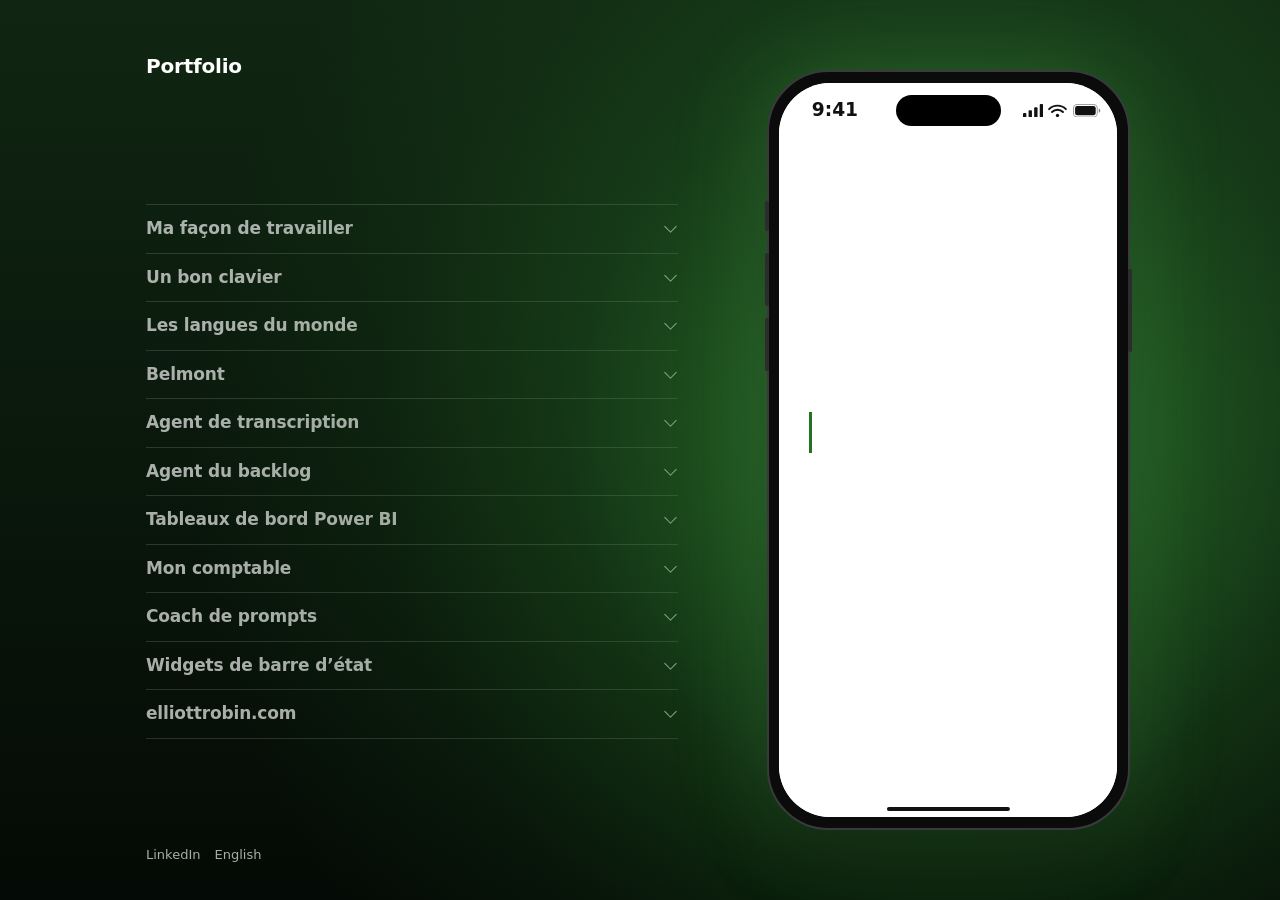
==== index.html @ b97f61a6 "Widgets : chrono à 7 h 06, Mac qui travaille avec Claude Code et simulateurs Co-Authored-By: Claude " ====
<!doctype html>
<html lang="fr-CA">
<head>
  <meta charset="utf-8">
  <meta http-equiv="Content-Security-Policy" content="default-src 'none'; script-src 'self'; style-src 'self'; img-src 'self' data:; media-src 'self'; base-uri 'none'; form-action 'none'; object-src 'none'">
  <meta name="referrer" content="strict-origin-when-cross-origin">
  <meta name="viewport" content="width=device-width, initial-scale=1, viewport-fit=cover">
  <meta name="theme-color" content="#0c1d0e" media="(max-width: 760px)">
  <meta name="theme-color" content="#102612">
  <title>Elliott Robin</title>
  <meta name="description" content="Pas développeur. Je livre des produits complets en pilotant des agents IA.">
  <meta property="og:type" content="website">
  <meta property="og:site_name" content="Elliott Robin">
  <meta property="og:title" content="Elliott Robin · Portfolio">
  <meta property="og:description" content="Pas développeur. Je livre des produits complets en pilotant des agents IA.">
  <meta property="og:url" content="https://elliottrobin.com/">
  <meta property="og:locale" content="fr_CA">
  <meta property="og:locale:alternate" content="en_CA">
  <meta property="og:image" content="https://elliottrobin.com/assets/img/apercu.jpg">
  <meta property="og:image:type" content="image/jpeg">
  <meta property="og:image:width" content="1200">
  <meta property="og:image:height" content="630">
  <meta property="og:image:alt" content="Elliott Robin, consultant, PMP®, sur fond vert.">
  <meta name="twitter:card" content="summary_large_image">
  <link rel="canonical" href="https://elliottrobin.com/">
  <link rel="alternate" hreflang="fr-CA" href="https://elliottrobin.com/">
  <link rel="alternate" hreflang="en" href="https://elliottrobin.com/en/">
  <link rel="icon" href="favicon.png?v=3" sizes="128x128" type="image/png">
  <link rel="apple-touch-icon" href="apple-touch-icon.png?v=3">
  <link rel="stylesheet" href="assets/css/style.css?v=f559e8e0f4">
</head>
<body class="accueil" data-racine="">
  <main class="scene">
    <div class="cote">
      <header class="qui">
        <p class="mot" aria-hidden="true">Portfolio</p>
        <h1><span class="n">Elliott Robin</span> <span class="p">Consultant, PMP®</span></h1>
      </header>

      <ul class="projets">
        <li>
          <button class="titre-projet" type="button" data-scene="methode" aria-expanded="false" aria-controls="p-methode">Ma façon de travailler</button>
          <div class="tiroir" id="p-methode"><div><div class="contenu">
              <p class="genre">Décisions · rigueur · itération</p>
              <p>L’IA ne fait pas le travail à ma place : elle exécute, je dirige. Je suis impliqué dans chaque décision, et ma rigueur passe par des règles que j’ai écrites et que mes agents doivent respecter.</p>
              <ul class="mecanique"><li><b>Aucune décision sans moi.</b> C’est une règle non violable : quand deux options se valent, l’agent me les pose et il attend. Rien ne sort sans mon accord explicite.</li><li><b>Des règles strictes.</b> Rien n’est accepté sans passer les tests et les bancs de mesure. Aucune devinette : ce qu’on avance se vérifie sur du réel.</li><li><b>Je lis tout.</b> Les comptes rendus, les textes, les résultats : rien ne passe sans que je l’aie lu.</li><li><b>Un grand souci du détail.</b> Un mot, un pixel, une fraction de seconde d’animation : rien n’est trop petit pour être repris.</li><li><b>Par itération.</b> Une version, un essai, un ajustement, et on recommence jusqu’à ce que ce soit juste.</li><li><b>Je teste moi-même.</b> Chaque version passe entre mes mains dans TestFlight, sur mon propre téléphone.</li><li><b>Mes interprètes.</b> Je travaille en français. Quand un projet l’exige, comme Un bon clavier et ses 13 langues, mes agents parlent aux agents des autres langues pour y appliquer la même rigueur, comme si j’avais des interprètes.</li></ul>
          </div></div></div>
        </li>
        <li>
          <button class="titre-projet" type="button" data-scene="clavier" aria-expanded="false" aria-controls="p-clavier">Un bon clavier</button>
          <div class="tiroir" id="p-clavier"><div><div class="contenu">
              <p class="genre">App iOS · lancement progressif</p>
              <p>Un clavier qui rend la frappe sur iPhone beaucoup plus efficace. Ses fonctions viennent de l’étude de nombreux commentaires et irritants d’utilisateurs.</p>
              <p>Il comporte aussi un aspect de gamification : chaque mot bien écrit rapproche de la prochaine animation de touches, plus de 50 à débloquer au fil du temps.</p>
              <p>Avec Claude Code : 3 100+ commits sur 6 dépôts, ~900 sessions, 3 500 sous-agents. De 3 à 14 sessions d’agents pilotées par jour, encadrées par plus de 2 100 tests automatisés et un référentiel de consignes que j’ai écrit et fait évoluer.</p>
              <ul class="mecanique"><li><b>Moteur de correction maison,</b> en optimisation constante.</li><li><b>Aucune donnée collectée.</b> Un des rares claviers de l’App Store qui fonctionne sans l’accès complet.</li><li><b>Bancs de tests :</b> chaque changement du moteur est mesuré sur des corpus avant de sortir.</li><li><b>Travail de nuit :</b> des agents autonomes enquêtent de 23 h à 4 h, et je lis leur compte rendu le matin.</li><li><b>Analyse de mes frappes,</b> dans mes versions de test seulement, pour améliorer le moteur.</li><li><b>Commercialisation :</b> fiches App Store, abonnements et campagnes Apple Ads.</li></ul>
              <p class="faits">13 langues · 175 pays · 3 700+ commits · 2 100+ tests automatisés</p>
              <div class="liens"><a class="pastille" href="https://apps.apple.com/app/id6779463573">Voir sur l’App Store</a><a class="pastille ligne" href="https://unbonclavier.com">unbonclavier.com</a></div>
          </div></div></div>
        </li>
        <li>
          <button class="titre-projet" type="button" data-scene="langues" aria-expanded="false" aria-controls="p-langues">Les langues du monde</button>
          <div class="tiroir" id="p-langues"><div><div class="contenu">
              <p class="genre">Carte interactive · 176 territoires</p>
              <p>Dans quelle langue le monde écrit-il ? Pas celle qu’il parle : celle de ses textos, de ses courriels et de ses notes. Cette carte colorie le monde selon l’écriture de tous les jours, et ce n’est pas la carte qu’on imagine : aux Pays-Bas, le pays le plus anglophone d’Europe continentale, presque personne ne tape en anglais, alors qu’en RD Congo, 105 millions de personnes ont le français comme unique langue d’écriture.</p>
              <p>Je l’ai bâtie pour Un bon clavier : elle m’a aidé à prioriser mes chantiers d’ajout de langues, en montrant combien de personnes chaque langue permet de rejoindre. Et elle est passionnante à explorer.</p>
              <p class="faits">Estimations rigoureuses : la méthode et les sources sont détaillées sur la page.</p>
              <div class="liens"><a class="pastille" href="https://unbonclavier.com/langues.html">Explorer la carte</a></div>
          </div></div></div>
        </li>
        <li>
          <button class="titre-projet" type="button" data-scene="belmont" aria-expanded="false" aria-controls="p-belmont">Belmont</button>
          <div class="tiroir" id="p-belmont"><div><div class="contenu">
              <p class="genre">Site web et mobile</p>
              <p>Un site fait pour un ébéniste, bâti pour marcher aussi bien sur téléphone que sur ordinateur. Un configurateur 3D en temps réel, et « Voir chez moi » : on photographie sa chambre et le meuble s’y pose, avec des modèles d’IA qui tournent dans le navigateur. La photo ne quitte jamais l’appareil.</p>
              <p class="faits">Sans framework · three.js · IA dans le navigateur</p>
              <div class="liens"><a class="pastille" href="https://belmont.quebec">belmont.quebec</a></div>
          </div></div></div>
        </li>
        <li>
          <button class="titre-projet" type="button" data-scene="teams" aria-expanded="false" aria-controls="p-teams">Agent de transcription</button>
          <div class="tiroir" id="p-teams"><div><div class="contenu">
              <p class="genre">Agent · Copilot Studio et Power Automate</p>
              <p>L’agent lit la transcription d’une rencontre Teams et propose de créer des stories ou de mettre à jour celles qui existent. Le Product Owner approuve chaque carte dans Teams, et la story arrive dans le sprint courant d’Azure DevOps.</p>
              <p class="faits">Aperçu illustratif, contenu fictif.</p>
          </div></div></div>
        </li>
        <li>
          <button class="titre-projet" type="button" data-scene="stories" aria-expanded="false" aria-controls="p-stories">Agent du backlog</button>
          <div class="tiroir" id="p-stories"><div><div class="contenu">
              <p class="genre">Agent · Copilot Studio, Power Automate, Azure DevOps</p>
              <p>On discute avec l’agent dans Teams : questions guidées, recherche sémantique et prompt optimisé. Un flux Power Automate prend le relais, et la story apparaît dans le backlog en quelques secondes. Une trentaine de personnes l’ont utilisé dès le premier jour, sans formation.</p>
              <p>Résultat : une structure de backlog toujours propre et un gain de temps significatif à tous les niveaux.</p>
              <p class="faits">Aperçu illustratif, contenu fictif.</p>
          </div></div></div>
        </li>
        <li>
          <button class="titre-projet" type="button" data-scene="powerbi" aria-expanded="false" aria-controls="p-powerbi">Tableaux de bord Power BI</button>
          <div class="tiroir" id="p-powerbi"><div><div class="contenu">
              <p class="genre">Microsoft Power BI · suivi de performance</p>
              <p>Une expertise accrue en tableaux de bord et en indicateurs de suivi de performance : valeur livrée, réalisation et projection de fin d’année, par volet et par livrable, pour les comités de gestion.</p>
              <p class="faits">Aperçu illustratif, contenu fictif.</p>
          </div></div></div>
        </li>
        <li>
          <button class="titre-projet" type="button" data-scene="comptable" aria-expanded="false" aria-controls="p-comptable">Mon comptable</button>
          <div class="tiroir" id="p-comptable"><div><div class="contenu">
              <p class="genre">Agent · Claude Code</p>
              <p>Un agent tient ma comptabilité de bout en bout, entreprises et particulier : il génère mes factures, classe mes reçus, repère ce qui est déductible, tient les livres et prépare mes déclarations d’impôt jusqu’à leur transmission.</p>
              <p>Et surtout, il me dit quoi faire : une remise à payer à telle date, un acompte à prévoir, un document à signer. Il vérifie les taux et les échéances en ligne, et je n’ai plus de dates à retenir.</p>
              <p>Il optimise aussi ma fiscalité : il croise mes entreprises et mon dossier personnel, puis signale les déductions manquées et les occasions de planification. Sa règle : optimiser, jamais dissimuler.</p>
              <p>Pas de logiciel ni d’abonnement : les livres sont des fichiers, et chaque solde est recalculé à partir des pièces.</p>
              <p class="faits">Aperçu illustratif, contenu fictif.</p>
          </div></div></div>
        </li>
        <li>
          <button class="titre-projet" type="button" data-scene="coach" aria-expanded="false" aria-controls="p-coach">Coach de prompts</button>
          <div class="tiroir" id="p-coach"><div><div class="contenu">
              <p class="genre">App Mac · dans la barre d’état</p>
              <p>Directement dans la barre d’état du Mac : chaque jour, un job automatique analyse mes prompts, Claude les note de 1 à 5, et le coach me dit quoi améliorer. Plus de 5 600 prompts analysés.</p>
          </div></div></div>
        </li>
        <li>
          <button class="titre-projet" type="button" data-scene="widgets" aria-expanded="false" aria-controls="p-widgets">Widgets de barre d’état</button>
          <div class="tiroir" id="p-widgets"><div><div class="contenu">
              <p class="genre">Apps Mac · dans la barre d’état</p>
              <p>Des outils maison, toujours visibles dans la barre d’état : l’un compte mes frappes et me dit de prendre des pauses, un autre surveille la performance du système, un autre suit mon temps de travail, etc. Juste pour le fun.</p>
              <p class="faits">Aperçu illustratif.</p>
          </div></div></div>
        </li>
        <li>
          <button class="titre-projet" type="button" data-scene="accueil" aria-expanded="false" aria-controls="p-site">elliottrobin.com</button>
          <div class="tiroir" id="p-site"><div><div class="contenu">
              <p class="genre">Site web · Claude Code</p>
              <p>Cette page, justement. Je l’ai bâtie avec un agent, en pilotant les ajustements en direct : je donne la direction, je rejette ce qui ne marche pas, et l’agent reprend.</p>
              <p class="faits">Sans framework · français et anglais · aucun traceur</p>
          </div></div></div>
        </li>
      </ul>

      <footer class="pied">
        <a href="https://www.linkedin.com/in/elliottrobin25">LinkedIn</a>
        <a href="en/" hreflang="en" lang="en">English</a>
      </footer>
    </div>

    <div class="socle">
      <div class="phone">
        <div class="ecran" id="ecran"></div>
        <i class="b-action"></i><i class="b-volplus"></i><i class="b-volmoins"></i><i class="b-power"></i>
      </div>
    </div>
  </main>
  <script src="assets/js/site.js?v=f559e8e0f4"></script>
</body>
</html>
---- assets/css/style.css ----
:root {
  --fond-haut: #102612;
  --fond-bas: #040a05;
  --fond-mobile: #0c1d0e;
  --vert: #237220;
  --vert-clair: #7fd07c;
  --texte: #ffffff;
  --doux: rgba(255, 255, 255, 0.66);
  --filet: rgba(255, 255, 255, 0.14);
  color-scheme: dark;
}

* { box-sizing: border-box; }

html, body { margin: 0; min-height: 100%; }

body {
  background: linear-gradient(180deg, var(--fond-haut), var(--fond-bas)) fixed var(--fond-bas);
  color: var(--texte);
  font: 400 16px/1.5 system-ui, -apple-system, "Segoe UI", Roboto, sans-serif;
  -webkit-font-smoothing: antialiased;
}

a { color: inherit; }
:focus-visible { outline: 2px solid var(--vert-clair); outline-offset: 3px; border-radius: 4px; }

.scene {
  display: grid;
  grid-template-columns: minmax(0, 540px) auto;
  justify-content: center;
  column-gap: clamp(32px, 6vw, 112px);
  align-items: center;
  min-height: 100dvh;
  padding: 0 clamp(28px, 5vw, 80px);
  overflow: hidden;
}

.cote {
  grid-column: 1;
  display: flex;
  flex-direction: column;
  justify-content: space-between;
  gap: 32px;
  height: 100dvh;
  padding: clamp(28px, 6vh, 56px) 4px clamp(24px, 4vh, 40px) 4px;
  overflow-y: auto;
  scrollbar-width: none;
}
.cote::-webkit-scrollbar { display: none; }

.qui .p { transition: opacity 0.7s 0.05s; }
.accueil .qui .n, .accueil .qui .p { opacity: 0; transition: none; }
.qui h1 { margin: 0; font-size: 20px; line-height: 1.2; font-weight: 700; letter-spacing: -0.01em; }
.qui .p { display: block; margin-top: 2px; font-size: 15px; font-weight: 500; letter-spacing: 0; }
.qui { position: relative; }
.mot {
  position: absolute;
  top: 0;
  left: 0;
  margin: 0;
  font-size: 20px;
  line-height: 1.2;
  font-weight: 700;
  letter-spacing: -0.01em;
  transition: opacity 0.5s ease 0.3s, transform 0.8s cubic-bezier(0.65, 0, 0.15, 1) 0.1s, filter 0.5s ease 0.3s;
}
.part .mot, body:not(.accueil) .mot { opacity: 0; transform: translateY(-8px); filter: blur(5px); }

.projets { list-style: none; margin: 0; padding: 0; }
.projets > li { border-top: 1px solid var(--filet); }
.projets > li:last-child { border-bottom: 1px solid var(--filet); }

.titre-projet {
  display: flex;
  justify-content: space-between;
  align-items: center;
  width: 100%;
  padding: 11px 0;
  background: none;
  border: 0;
  color: var(--doux);
  font: inherit;
  font-size: 17px;
  font-weight: 600;
  letter-spacing: -0.01em;
  text-align: left;
  cursor: pointer;
  transition: color 0.2s;
}
.titre-projet:hover, .titre-projet[aria-expanded="true"] { color: var(--texte); }
.titre-projet::after {
  content: "";
  width: 8px;
  height: 8px;
  margin-right: 3px;
  border-right: 1.5px solid currentColor;
  border-bottom: 1.5px solid currentColor;
  transform: translateY(-2px) rotate(45deg);
  transition: transform 0.3s;
}
.titre-projet[aria-expanded="true"]::after { transform: translateY(2px) rotate(225deg); }

.tiroir {
  display: grid;
  grid-template-rows: 0fr;
  visibility: hidden;
  transition: grid-template-rows 0.35s cubic-bezier(0.16, 1, 0.3, 1), visibility 0.35s;
}
.tiroir.ouvert { grid-template-rows: 1fr; visibility: visible; }
.tiroir > div { overflow: hidden; }
.tiroir .contenu { padding-bottom: 18px; }
.tiroir p { margin: 0 0 8px; font-size: 13.5px; line-height: 1.42; color: var(--doux); text-align: justify; -webkit-hyphens: auto; hyphens: auto; }
.tiroir .genre { font-size: 12.5px; color: var(--vert-clair); margin-bottom: 12px; text-align: left; }
.tiroir .faits { margin-top: 14px; color: var(--texte); font-size: 12.5px; text-align: left; -webkit-hyphens: manual; hyphens: manual; }
.mecanique { margin: 18px 0 8px; padding: 0; list-style: none; color: var(--doux); font-size: 13px; line-height: 1.38; }
.mecanique li { margin-bottom: 5px; text-align: justify; -webkit-hyphens: auto; hyphens: auto; }
.mecanique b { color: var(--texte); font-weight: 600; }

.liens { display: flex; flex-wrap: wrap; gap: 8px; margin-top: 12px; }
.pastille {
  display: inline-block;
  padding: 7px 14px;
  border-radius: 999px;
  background: var(--vert);
  color: #fff;
  font-size: 14px;
  font-weight: 600;
  text-decoration: none;
  transition: transform 0.2s;
}
.pastille:hover { transform: translateY(-1px); }
.pastille.ligne { background: none; box-shadow: inset 0 0 0 1px var(--filet); }

.pied { display: flex; gap: 14px; font-size: 13px; color: var(--doux); }
.pied a { text-decoration: none; }
.pied a:hover { color: var(--texte); }

.socle {
  --h: min(calc(100dvh - 72px), 760px, 70vw);
  grid-column: 2;
  justify-self: center;
  position: relative;
  padding: 0 8px;
}
.socle::before {
  content: "";
  position: absolute;
  left: 50%;
  top: 50%;
  width: calc(var(--h) * 2);
  aspect-ratio: 1;
  transform: translate(-50%, -50%);
  background: radial-gradient(closest-side,
    rgba(70, 175, 70, 0.62), rgba(60, 160, 60, 0.46) 25%,
    rgba(52, 150, 52, 0.24) 50%, rgba(52, 150, 52, 0.08) 75%, rgba(52, 150, 52, 0) 100%);
  pointer-events: none;
}

.phone {
  --bordure: max(2px, calc(var(--h) * 0.0056));
  position: relative;
  height: var(--h);
  width: fit-content;
  padding: calc(var(--h) * 0.014);
  background: #0b0b0c;
  border-radius: calc(var(--h) * 0.081);
  border: 2px solid #3a3a3d;
  box-shadow: 0 0 90px rgba(90, 190, 90, 0.28), 0 40px 80px -30px rgba(0, 0, 0, 0.7);
}
.ecran {
  position: relative;
  height: 100%;
  width: calc((var(--h) * 0.972 - 4px) * 1206 / 2622);
  border-radius: calc(var(--h) * 0.067);
  overflow: hidden;
  background: #fff;
  font-size: calc(var(--h) * 0.0235);
}
.statut {
  position: absolute;
  z-index: 3;
  top: calc(var(--h) * 0.03);
  left: calc(var(--h) * 0.014);
  right: calc(var(--h) * 0.014);
  display: grid;
  grid-template-columns: 1fr 31% 1fr;
  align-items: center;
  height: calc(var(--h) * 0.041);
  color: #111;
  font-size: calc(var(--h) * 0.0245);
  font-weight: 600;
  pointer-events: none;
  transition: color 0.3s, opacity 0.3s;
}
.statut .heure { text-align: center; padding-right: 0.3em; }
.statut .ile { height: 100%; border-radius: 999px; background: #000; }
.statut .icones { display: flex; justify-content: center; align-items: center; gap: 0.28em; padding-left: 0.3em; }
.statut svg { height: 0.72em; width: auto; fill: currentColor; }
.indicateur {
  position: absolute;
  z-index: 3;
  left: 50%;
  bottom: calc(var(--h) * 0.022);
  width: 34%;
  height: calc(var(--h) * 0.0055);
  border-radius: 999px;
  background: #111;
  transform: translateX(-50%);
  pointer-events: none;
  transition: opacity 0.3s;
}
.phone[data-scene="teams"] .statut, .phone[data-scene="stories"] .statut, .phone[data-scene="powerbi"] .statut { color: #fff; }

.phone > i {
  position: absolute;
  background: #2c2c2e;
  border-radius: calc(var(--bordure) / 2);
  width: var(--bordure);
}
.phone .b-action   { left: calc(-1 * var(--bordure));  top: 17%;   height: 4%;  }
.phone .b-volplus  { left: calc(-1 * var(--bordure));  top: 24%;   height: 7%;  }
.phone .b-volmoins { left: calc(-1 * var(--bordure));  top: 32.5%; height: 7%;  }
.phone .b-power    { right: calc(-1 * var(--bordure)); top: 26%;   height: 11%; }

.couche {
  position: absolute;
  inset: 0;
  opacity: 0;
  transition: opacity 0.35s;
  color: #111;
}
.couche.visible { opacity: 1; }
.couche.revele { opacity: 1; clip-path: circle(0% at 50% 46%); transition: clip-path 1s cubic-bezier(0.65, 0, 0.15, 1); }
.couche.revele.visible { clip-path: circle(120% at 50% 46%); }
.couche video, .couche img { display: block; width: 100%; height: 100%; object-fit: cover; }

.c-accueil { display: flex; flex-direction: column; align-items: center; justify-content: center; background: #fff; text-align: center; }
.nom-bloc { text-align: center; }
.c-clavier { background: #fff; }
.u-toile { display: block; width: 100%; height: 100%; }
.nom-ecrit { margin: 0; font-size: 2.3em; font-weight: 700; letter-spacing: -0.02em; white-space: nowrap; transition: color 0.5s; }
.nom-ecrit.pose { color: var(--vert); }
.nom-ecrit .reste { visibility: hidden; }
.nom-ecrit .point { display: inline-block; width: 0.16em; height: 0.16em; margin-left: 0.07em; background: #111; opacity: 0; transform: scale(0.4); transition: opacity 0.2s, transform 0.3s cubic-bezier(0.16, 1, 0.3, 1); }
.nom-ecrit .point.vue { opacity: 1; transform: none; }
.nom-titre { margin: 0.1em 0 0; font-size: 1.05em; font-weight: 600; letter-spacing: -0.005em; color: #111; opacity: 0; transform: translateY(0.4em); transition: opacity 0.5s, transform 0.5s cubic-bezier(0.16, 1, 0.3, 1); }
.nom-titre.vue { opacity: 1; transform: none; }

.nom-vol {
  position: fixed;
  z-index: 10;
  font-weight: 700;
  letter-spacing: -0.02em;
  line-height: 1.2;
  white-space: nowrap;
  transform-origin: 0 0;
  will-change: transform;
  pointer-events: none;
}
.curseur {
  display: inline-block;
  width: 0.09em;
  height: 1em;
  margin: 0 -0.14em 0 0.05em;
  vertical-align: -0.12em;
  background: var(--vert);
  animation: clignote 1s steps(2, jump-none) infinite;
}
@keyframes clignote { from { opacity: 1; } to { opacity: 0; } }

.c-belmont { background: #f8f6f1; }
.c-belmont .marque {
  position: absolute;
  inset: 0;
  display: flex;
  align-items: center;
  justify-content: center;
  color: #1d1a16;
  font-size: 1.5em;
  letter-spacing: 0.34em;
  padding-left: 0.34em;
}
.b-cadre { position: absolute; inset: 6.6% 0 0; overflow: hidden; }
.c-belmont img { position: absolute; inset: 0; height: 100%; opacity: 0; transition: opacity 0.9s ease; }
.c-belmont img.vue { opacity: 1; }
.c-belmont { transition: background 0.9s ease; }

.c-teams, .c-stories, .c-powerbi { display: flex; flex-direction: column; background: #f5f5f5; }
.vue-zone { flex: 1; min-height: 0; overflow: hidden; }
.etape { display: flex; flex-direction: column; height: 100%; animation: fondu 0.4s both; }
@keyframes fondu { from { opacity: 0; } }
.fil { display: flex; gap: 4%; margin: 0; padding: 0.7em 6% 10%; list-style: none; background: #fff; font-size: 0.72em; font-weight: 600; color: #b5b5b5; }
.fil li { flex: 1; padding-top: 0.5em; border-top: 0.2em solid #e4e4e4; transition: color 0.3s, border-color 0.3s; }
.fil li.fait { color: #111; border-color: var(--vert); }

.t-entete { padding: 16% 7% 4%; background: #4b53bc; color: #fff; }
.t-entete b { display: block; font-size: 1.1em; }
.t-entete span { font-size: 0.85em; opacity: 0.85; }
.picto-agent { border-radius: 50%; overflow: hidden; }
.t-entete.a-picto { display: flex; align-items: center; gap: 0.6em; }
.t-entete .picto-agent { flex: none; width: 2.5em; height: 2.5em; border-radius: 50%; box-shadow: 0 0 0 1.5px rgba(255, 255, 255, 0.7); }
.t-ligne .picto-agent { flex: none; width: 1.6em; height: 1.6em; }
.t-ligne i.moi { width: 2.6em; height: 2.6em; background: #4b53bc; color: #fff; font-size: 0.62em; }
.t-lignes { padding: 5% 6% 0; }
.t-ligne { display: flex; gap: 0.5em; margin-bottom: 0.7em; font-size: 0.9em; line-height: 1.3; animation: entre 0.3s both; }
.t-ligne i { flex: none; display: grid; place-items: center; width: 2em; height: 2em; border-radius: 50%; background: #dfe0f5; color: #4b53bc; font-style: normal; font-size: 0.8em; font-weight: 700; }
.t-cartes { padding: 5% 5%; }
.carte-po { margin-bottom: 0.7em; padding: 0.8em; background: #fff; border-radius: 0.7em; box-shadow: 0 1px 4px rgba(0, 0, 0, 0.12); font-size: 0.88em; line-height: 1.3; animation: entre 0.35s both; }
.carte-po small { display: block; color: #4b53bc; font-weight: 700; font-size: 0.85em; }
.carte-po b { display: block; margin: 0.15em 0 0.6em; }
.boutons { display: flex; gap: 0.5em; font-size: 0.9em; font-weight: 600; }
.boutons span { padding: 0.25em 0.8em; border-radius: 0.4em; box-shadow: inset 0 0 0 1px #d0d0d0; color: #555; transition: background 0.2s, color 0.2s, opacity 0.2s; }
.carte-po.faite .boutons .oui { background: var(--vert); color: #fff; box-shadow: none; }
.carte-po.faite .boutons span:not(.oui) { opacity: 0.3; }

.chat { display: flex; flex-direction: column; gap: 0.5em; padding: 5% 5%; }
.c-stories .chat { flex: 1; min-height: 0; justify-content: flex-end; overflow: hidden; }
.c-stories .tour, .c-stories .carte-po { flex: none; }
.carte-adaptative { align-self: flex-start; width: 86%; margin: 0 0 0 2.3em; border-left: 0.25em solid #4b53bc; }
.carte-adaptative p { margin: 0 0 0.5em; font-size: 0.92em; color: #444; }
.carte-adaptative .meta { display: block; margin-bottom: 0.65em; font-size: 0.82em; color: #8a8d92; }
.bulle { max-width: 84%; padding: 0.5em 0.75em; border-radius: 0.9em; font-size: 0.88em; line-height: 1.3; animation: entre 0.3s both; }
.bulle.agent { align-self: flex-start; background: #fff; box-shadow: 0 1px 2px rgba(0, 0, 0, 0.08); }
.bulle.moi { align-self: flex-end; background: #4b53bc; color: #fff; }
.tour { display: flex; align-items: flex-end; gap: 0.4em; max-width: 92%; animation: entre 0.3s both; }
.tour.moi { align-self: flex-end; text-align: right; }
.tour.agent { align-self: flex-start; }
.tour small { display: block; margin-bottom: 0.15em; font-size: 0.66em; font-weight: 600; color: #8a8d92; }
.tour .bulle { display: inline-block; max-width: none; text-align: left; animation: none; }
.tour .picto-agent { flex: none; width: 1.9em; height: 1.9em; }



.ado-entete { padding: 16% 7% 4%; background: #0078d4; color: #fff; }
.ado-entete b { display: block; font-size: 1.1em; }
.ado-entete span { font-size: 0.85em; opacity: 0.9; }
.ado-liste { padding: 4% 4%; }
.ado-ligne { display: flex; align-items: center; gap: 0.45em; margin-bottom: 0.4em; padding: 0.6em 0.55em; background: #fff; border-radius: 0.35em; font-size: 0.82em; line-height: 1.2; box-shadow: 0 1px 2px rgba(0, 0, 0, 0.08); transition: background 0.4s; }
.ado-ligne i { flex: none; width: 0.65em; height: 0.65em; border-radius: 0.1em; background: #0078d4; }
.ado-ligne .id { flex: none; color: #888; font-variant-numeric: tabular-nums; }
.ado-ligne .titre { flex: 1; min-width: 0; }
.ado-ligne em { flex: none; font-style: normal; font-size: 0.85em; color: #888; }
.ado-ligne.pop { background: #e7f3e6; animation: pop 0.55s cubic-bezier(0.2, 1.4, 0.4, 1) both; }
.ado-ligne.pop em { color: var(--vert); font-weight: 700; }
.ado-ligne.maj { background: #fff6d9; }
.ado-ligne.maj em { color: #8a6500; font-weight: 700; }
@keyframes pop { from { opacity: 0; transform: translateY(-0.8em) scale(0.92); } }

.c-methode { display: flex; flex-direction: column; background: #f7f8f5; }
.c-methode .fil { background: none; }
.m-toile { display: block; flex: 1; min-height: 0; width: 100%; }

.c-langues { --pas3: #237220; --pas2: #7baa79; --pas1: #bdd5bc; --pas0: #e9ebe7; display: flex; flex-direction: column; justify-content: space-between; padding: 23% 6% 13%; background: #fff; color: #111; }
.l-mot { display: flex; align-items: center; min-height: 1.25em; margin: 0; font-size: 3.1em; line-height: 1.25; font-weight: 700; color: #111; letter-spacing: -0.01em; }
.l-mot i { width: 0.06em; height: 0.95em; margin-left: 0.07em; background: var(--pas3); animation: clignote 0.9s steps(2) infinite; }
.l-carte { position: relative; margin: 0 -5%; overflow: hidden; }
.l-carte svg { display: block; width: 100%; height: auto; }
.l-carte path { fill: var(--pas0); stroke: #fff; stroke-width: 0.5; transition: fill 0.45s ease; }
.l-carte path.pas3 { fill: var(--pas3); }
.l-carte path.pas2 { fill: var(--pas2); }
.l-carte path.pas1 { fill: var(--pas1); }
.l-carte path.pas0 { fill: var(--pas0); }
.l-balai { position: absolute; top: 0; bottom: 0; left: -14%; width: 14%; background: linear-gradient(90deg, rgba(35, 114, 32, 0), rgba(35, 114, 32, 0.28)); box-shadow: 1px 0 0 rgba(35, 114, 32, 0.5); animation: balaie 1.3s linear both; }
@keyframes balaie { to { left: 100%; } }
.l-chiffre { margin: 0; font-size: 3.2em; line-height: 1.05; font-weight: 700; color: var(--pas3); white-space: nowrap; font-variant-numeric: tabular-nums; }
.l-phrase { min-height: 2.6em; margin: -0.4em 0 0; font-size: 1em; line-height: 1.3; color: #444; }
.l-phrase b { color: var(--pas3); font-weight: 700; }
.l-puces { display: flex; flex-wrap: wrap; gap: 0.45em; margin: 0; padding: 0; list-style: none; font-size: 0.84em; }
.l-puces li { padding: 0.28em 0.75em; border-radius: 999px; box-shadow: inset 0 0 0 1px #d8dcd6; color: #555; text-transform: capitalize; transition: background 0.3s, color 0.3s, box-shadow 0.3s; }
.l-puces li.active { background: var(--pas3); color: #fff; box-shadow: none; }

.c-powerbi { --reel: #d98a1f; --projete: #7a3e9d; background: #f3f2f1; }
.c-powerbi .fil li.fait { border-color: var(--reel); }
.pb-entete { padding: 16% 7% 4%; background: #252423; color: #fff; }
.pb-entete b { display: block; font-size: 1.1em; }
.pb-entete span { font-size: 0.85em; opacity: 0.85; }
.pb-bloc { flex: 1; min-height: 0; display: flex; flex-direction: column; margin: 3.5% 4% 0; padding: 0.7em 0.8em 0.8em; border-radius: 0.6em; background: #fff; box-shadow: 0 1px 3px rgba(0, 0, 0, 0.1); }
.pb-bloc.reel { --teinte: var(--reel); }
.pb-bloc.projete { --teinte: var(--projete); }
.pb-bloc h4 { display: flex; justify-content: space-between; align-items: baseline; margin: 0 0 0.5em; font-size: 0.95em; }
.pb-bloc h4 small { font-size: 0.8em; font-weight: 600; color: var(--teinte); }
.pb-bloc:last-child { margin-bottom: 3.5%; }
.pb-rangee { flex: 1; min-height: 0; display: flex; flex-direction: column; align-items: center; justify-content: space-between; gap: 0.5em; }
.pb-jauge { flex: 1; min-height: 0; width: 72%; }
.pb-jauge path { fill: none; stroke-width: 13; }
.pb-fond { stroke: #e6e4e1; }
.pb-arc { stroke: var(--teinte); stroke-dasharray: 100; stroke-dashoffset: 100; transition: stroke-dashoffset 0.9s cubic-bezier(0.16, 1, 0.3, 1); }
.pb-jauge .pb-repere { stroke: #111; stroke-width: 1.6; }
.pb-jauge text { font-size: 17px; font-weight: 700; text-anchor: middle; fill: #111; }
.pb-tuiles { flex: none; display: grid; grid-template-columns: repeat(4, 1fr); gap: 0.3em; width: 100%; }
.pb-tuiles div { padding: 0.3em 0; border-radius: 0.35em; background: #f3f2f1; text-align: center; line-height: 1.15; }
.pb-tuiles small { display: block; font-size: 0.62em; color: #666; }
.pb-tuiles b { font-size: 0.92em; color: var(--teinte); }
.pb-table { flex: 1; min-height: 0; display: flex; flex-direction: column; margin: 3.5% 4%; padding: 0.3em 0.7em; border-radius: 0.6em; background: #fff; box-shadow: 0 1px 3px rgba(0, 0, 0, 0.1); }
.pb-ligne { flex: 1; display: grid; grid-template-columns: 1fr 3.2em 3.6em; align-items: center; gap: 0.5em; padding: 0.4em 0; border-top: 1px solid #ececec; font-size: 0.8em; line-height: 1.2; }
.pb-ligne b { white-space: nowrap; text-align: right; font-variant-numeric: tabular-nums; }
.pb-ligne b:last-child { color: var(--projete); }
.pb-ligne.fini { color: #a8660c; }
.pb-tete { flex: none; border-top: 0; font-size: 0.68em; font-weight: 600; color: #666; }
.pb-tete span + span { text-align: right; }

.c-comptable { display: flex; flex-direction: column; justify-content: center; padding: 0 9%; background: #fff; }
.c-comptable h4 { margin: 0 0 1em; font-size: 1.5em; letter-spacing: -0.01em; }
.c-comptable ol { list-style: none; margin: 0; padding: 0; }
.c-comptable li { display: flex; align-items: center; gap: 0.6em; padding: 0.55em 0; border-top: 1px solid #ececec; font-size: 0.98em; color: #c4c6ca; transition: color 0.25s; }
.c-comptable li::before { content: ""; flex: none; width: 0.9em; height: 0.9em; border-radius: 50%; box-shadow: inset 0 0 0 1.5px currentColor; transition: background 0.25s; }
.c-comptable li.fait { color: #111; }
.c-comptable li.fait::before { background: var(--vert); box-shadow: none; }
.c-comptable .a-jour { margin: 1em 0 0; font-weight: 700; color: var(--vert); opacity: 0; transition: opacity 0.4s; }
.c-comptable .a-jour.vue { opacity: 1; }
.c-comptable h5 { margin: 0.9em 0 0.45em; font-size: 0.72em; font-weight: 600; letter-spacing: 0.04em; text-transform: uppercase; color: #8a8d92; }
.c-comptable h4 + h5 { margin-top: 0; }
.c-comptable .carte { display: flex; align-items: center; gap: 0.7em; margin-bottom: 0.4em; padding: 0.55em 0.7em; border-radius: 0.8em; background: #f2f3f1; opacity: 0; transform: translateY(0.5em); transition: opacity 0.35s, transform 0.35s; }
.c-comptable .carte.vue { opacity: 1; transform: none; }
.c-comptable .carte.gain { background: #e6f2e5; }
.c-comptable .quand { flex: none; width: 2.6em; font-size: 0.8em; font-weight: 700; line-height: 1.15; text-align: center; color: var(--vert); }
.c-comptable .carte p { margin: 0; font-size: 0.78em; line-height: 1.25; color: #55585d; }
.c-comptable .carte b { display: block; font-size: 1.12em; color: #111; }

.c-mac { background: #fff; color: #111; }
.mac-barre { display: flex; justify-content: flex-end; align-items: center; gap: 0.8em; margin-top: 15%; padding: 0.35em 5%; background: #f1f1f2; border-bottom: 1px solid #e3e3e5; font-size: 0.82em; font-weight: 600; font-variant-numeric: tabular-nums; }
.mac-item { padding: 0.12em 0.45em; border-radius: 0.35em; background: #dcdcdf; }
.mac-menu { padding: 6% 7% 0; font-size: 0.92em; line-height: 1.3; animation: fondu 0.4s both; }
.mac-menu h4 { margin: 0 0 0.2em; font-size: 0.78em; font-weight: 600; color: #777; }
.mac-menu .grand { display: block; margin-bottom: 0.6em; font-size: 2.3em; font-weight: 700; line-height: 1.1; color: var(--vert); font-variant-numeric: tabular-nums; }
.mac-menu p { margin: 0; }
.grille { display: grid; grid-template-columns: 1fr 1fr; gap: 0.6em 1em; margin: 0 0 1em; padding: 0.7em 0; border-block: 1px solid #ececec; }
.grille dt { font-size: 0.76em; color: #777; }
.grille dd { margin: 0; font-size: 1.15em; font-weight: 700; font-variant-numeric: tabular-nums; }
.coach-note { margin-bottom: 0.8em; padding: 0.8em 0.9em; border-radius: 0.8em; background: #eaf3e9; font-size: 0.95em; line-height: 1.32; }
.coach-note h4 { margin-bottom: 0.3em; font-size: 0.9em; font-weight: 700; color: var(--vert); }
.coach-note b { display: block; margin-bottom: 0.25em; }
.coach-note.astuce { background: #f3f3f4; }
.coach-note .exemple { margin-top: 0.45em; padding-left: 0.6em; border-left: 0.15em solid var(--vert); color: #555; font-style: italic; }
.nuage, .courbe { display: block; width: 100%; margin-bottom: 0.7em; }
.courbe line { stroke: #ececec; stroke-width: 0.3; }
.courbe text { font-size: 3.2px; fill: #888; }
.courbe rect { fill: #e4e4e4; }
.courbe polyline { fill: none; stroke: #c4703f; stroke-width: 0.7; stroke-linejoin: round; }
.courbe circle { fill: #c4703f; }
.nuage .n5, .nuage .n4 { fill: var(--vert); fill-opacity: 0.7; }
.nuage .n3 { fill: #9a9a9a; fill-opacity: 0.7; }
.nuage .n2, .nuage .n1 { fill: #a8431b; fill-opacity: 0.8; }
.mac-lieu { margin: 0; padding: 15% 5% 0; font-size: 0.72em; font-weight: 600; text-align: center; color: #8a8d92; }
.mac-lieu + .mac-barre { justify-content: center; gap: 0.3em; margin-top: 0.5em; padding: 0.35em 2%; }
.mac-widgets .mac-item { display: flex; align-items: center; gap: 0.3em; padding: 0.2em 0.45em; background: none; color: #555; white-space: nowrap; transition: background 0.3s, color 0.3s; }
.mac-widgets .mac-item.actif { background: var(--vert); color: #fff; }
.mac-widgets svg { flex: none; width: 1.1em; height: 1.1em; }
.c-widgets .mac-menu { padding-top: 8%; font-size: 1.02em; }
.c-widgets .grille { grid-template-columns: 1fr 1.2fr; gap: 1em; margin-bottom: 1.5em; padding: 1em 0; }
.c-widgets .grille dd { white-space: nowrap; }
.c-widgets .mac-menu .barres { height: 11em; margin-top: 0.5em; }
.jauges { display: grid; gap: 1.1em; margin-top: 0.8em; }
.jauges div { display: grid; grid-template-columns: 7.8em 1fr 2.6em; align-items: center; gap: 0.5em; font-size: 0.9em; white-space: nowrap; }
.jauges i { height: 0.5em; border-radius: 999px; background: #ececec; overflow: hidden; }
.jauges b { display: block; width: 0; height: 100%; border-radius: inherit; background: var(--vert); transition: width 0.9s cubic-bezier(0.16, 1, 0.3, 1); }
.jauges em { font-style: normal; font-weight: 700; text-align: right; font-variant-numeric: tabular-nums; }
.frise { position: relative; height: 2.4em; margin-top: 0.6em; border-radius: 0.4em; background: #ececec; overflow: hidden; }
.frise i { position: absolute; top: 0; bottom: 0; left: 6%; width: 27%; background: var(--vert); animation: fondu 0.5s both; }
.frise i:nth-child(2) { left: 39%; width: 21%; animation-delay: 0.2s; }
.frise i:nth-child(3) { left: 68%; width: 23%; animation-delay: 0.4s; }
.frise-heures { display: flex; justify-content: space-between; margin-top: 0.4em; font-size: 0.72em; color: #777; }
.mac-menu .barres { display: flex; align-items: flex-end; gap: 3%; height: 5.4em; margin-bottom: 0.9em; }
.mac-menu .barre { position: relative; flex: 1; min-width: 0; display: flex; flex-direction: column; justify-content: flex-end; height: 100%; padding-bottom: 1.2em; }
.mac-menu .barre span { position: absolute; left: 50%; bottom: 0; transform: translateX(-50%); font-size: 0.72em; color: #777; white-space: nowrap; }
.mac-menu .barre b { display: block; width: 100%; height: 0; border-radius: 0.25em 0.25em 0 0; background: var(--vert); transition: height 0.9s cubic-bezier(0.16, 1, 0.3, 1); }

@keyframes entre { from { opacity: 0; transform: translateY(0.4em); } }

@media (max-width: 760px) {
  html, body { background: var(--fond-mobile); }
  .scene { display: flex; flex-direction: column; align-items: stretch; padding: 0; overflow: clip; }
  .cote { display: contents; }
  .qui {
    position: fixed;
    z-index: 3;
    top: env(safe-area-inset-top);
    left: 0;
    right: 0;
    display: flex;
    justify-content: center;
    align-items: center;
    height: 42px;
    pointer-events: none;
  }
  .mot { right: 0; bottom: 0; display: flex; align-items: center; justify-content: center; font-size: 17px; }
  .qui h1 { font-size: 17px; white-space: nowrap; }
  .qui .p { display: inline; margin: 0 0 0 7px; font-size: 14px; font-weight: 400; color: var(--doux); }
  .socle {
    --h: min(45svh, 100vw);
    order: -1;
    position: sticky;
    top: 0;
    z-index: 2;
    display: flex;
    justify-content: center;
    padding: calc(env(safe-area-inset-top) + 42px) 0 26px;
    background: var(--fond-mobile);
    -webkit-mask-image: linear-gradient(180deg, #000 calc(100% - 18px), transparent);
    mask-image: linear-gradient(180deg, #000 calc(100% - 18px), transparent);
  }
    .socle::before { inset: 0; width: auto; aspect-ratio: auto; transform: none; }
  .phone { box-shadow: 0 0 40px rgba(90, 190, 90, 0.2); }
  .projets { margin: 2px 16px 0; padding: 0 16px; border-radius: 18px; background: rgba(255, 255, 255, 0.055); }
  .projets > li { border-top: 0; }
  .projets > li + li { border-top: 1px solid rgba(255, 255, 255, 0.09); }
  .projets > li:last-child { border-bottom: 0; }
  .titre-projet { padding: 14px 0; font-size: 16px; color: rgba(255, 255, 255, 0.84); }
  .pied { justify-content: center; padding: 24px 20px calc(92px + env(safe-area-inset-bottom)); }
    .projets:has(.tiroir.ouvert) ~ .pied { padding-bottom: 50svh; }
}

@media (prefers-reduced-motion: reduce) {
  * { transition-duration: 0.01ms !important; animation: none !important; }
}
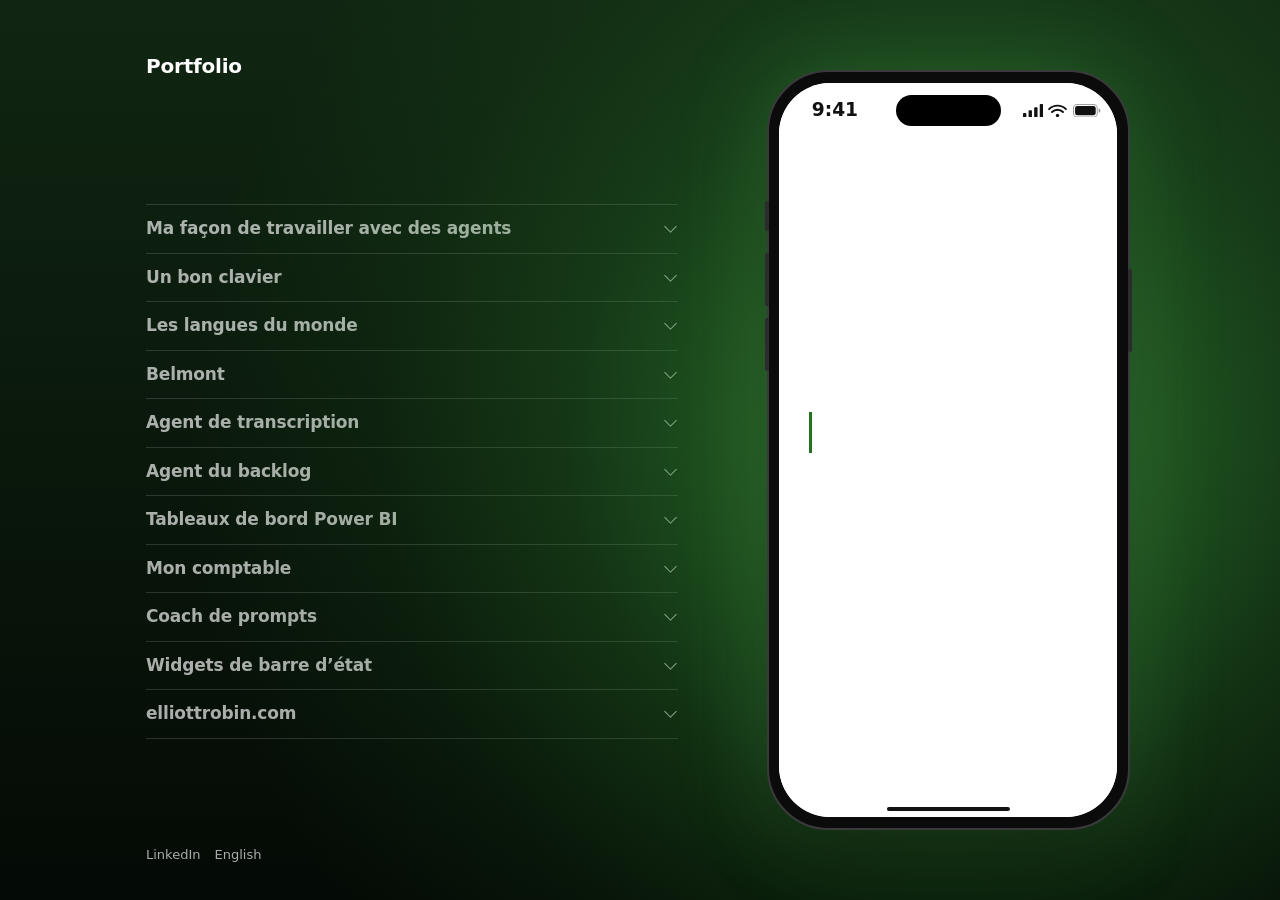
==== commit 7fff0bd2: "Mobile : seule la liste défile (navigateur LinkedIn), plus de vide en bas ; carte du backlog toujour" ====
--- a/index.html
+++ b/index.html
@@ -27,7 +27,7 @@
   <link rel="alternate" hreflang="en" href="https://elliottrobin.com/en/">
   <link rel="icon" href="favicon.png?v=3" sizes="128x128" type="image/png">
   <link rel="apple-touch-icon" href="apple-touch-icon.png?v=3">
-  <link rel="stylesheet" href="assets/css/style.css?v=f559e8e0f4">
+  <link rel="stylesheet" href="assets/css/style.css?v=0bd07accfe">
 </head>
 <body class="accueil" data-racine="">
   <main class="scene">
@@ -39,7 +39,7 @@
 
       <ul class="projets">
         <li>
-          <button class="titre-projet" type="button" data-scene="methode" aria-expanded="false" aria-controls="p-methode">Ma façon de travailler</button>
+          <button class="titre-projet" type="button" data-scene="methode" aria-expanded="false" aria-controls="p-methode">Ma façon de travailler avec des agents</button>
           <div class="tiroir" id="p-methode"><div><div class="contenu">
               <p class="genre">Décisions · rigueur · itération</p>
               <p>L’IA ne fait pas le travail à ma place : elle exécute, je dirige. Je suis impliqué dans chaque décision, et ma rigueur passe par des règles que j’ai écrites et que mes agents doivent respecter.</p>
@@ -151,6 +151,6 @@
       </div>
     </div>
   </main>
-  <script src="assets/js/site.js?v=f559e8e0f4"></script>
+  <script src="assets/js/site.js?v=0bd07accfe"></script>
 </body>
 </html>
--- a/assets/css/style.css
+++ b/assets/css/style.css
@@ -315,7 +315,8 @@
 .carte-po.faite .boutons span:not(.oui) { opacity: 0.3; }
 
 .chat { display: flex; flex-direction: column; gap: 0.5em; padding: 5% 5%; }
-.c-stories .chat { flex: 1; min-height: 0; justify-content: flex-end; overflow: hidden; }
+.c-stories .chat { flex: 1; min-height: 0; overflow: hidden; }
+.c-stories .chat > :first-child { margin-top: auto; }
 .c-stories .tour, .c-stories .carte-po { flex: none; }
 .carte-adaptative { align-self: flex-start; width: 86%; margin: 0 0 0 2.3em; border-left: 0.25em solid #4b53bc; }
 .carte-adaptative p { margin: 0 0 0.5em; font-size: 0.92em; color: #444; }
@@ -470,8 +471,18 @@
 
 @media (max-width: 760px) {
   html, body { background: var(--fond-mobile); }
-  .scene { display: flex; flex-direction: column; align-items: stretch; padding: 0; overflow: clip; }
-  .cote { display: contents; }
+    html, body { height: 100%; overflow: hidden; overscroll-behavior: none; }
+  .scene { position: fixed; inset: 0; display: flex; flex-direction: column; align-items: stretch; min-height: 0; padding: 0; overflow: hidden; }
+  .cote {
+    flex: 1;
+    display: block;
+    height: auto;
+    min-height: 0;
+    padding: 0;
+    overflow-y: auto;
+    overscroll-behavior: contain;
+  }
+    .cote::before { content: ""; position: sticky; top: 0; z-index: 1; display: block; height: 14px; margin-bottom: -14px; background: linear-gradient(var(--fond-mobile), transparent); pointer-events: none; }
   .qui {
     position: fixed;
     z-index: 3;
@@ -490,8 +501,7 @@
   .socle {
     --h: min(45svh, 100vw);
     order: -1;
-    position: sticky;
-    top: 0;
+    flex: none;
     z-index: 2;
     display: flex;
     justify-content: center;
@@ -502,13 +512,12 @@
   }
     .socle::before { inset: 0; width: auto; aspect-ratio: auto; transform: none; }
   .phone { box-shadow: 0 0 40px rgba(90, 190, 90, 0.2); }
-  .projets { margin: 2px 16px 0; padding: 0 16px; border-radius: 18px; background: rgba(255, 255, 255, 0.055); }
+  .projets { margin: 10px 16px 0; padding: 0 16px; border-radius: 18px; background: rgba(255, 255, 255, 0.055); }
   .projets > li { border-top: 0; }
   .projets > li + li { border-top: 1px solid rgba(255, 255, 255, 0.09); }
   .projets > li:last-child { border-bottom: 0; }
   .titre-projet { padding: 14px 0; font-size: 16px; color: rgba(255, 255, 255, 0.84); }
   .pied { justify-content: center; padding: 24px 20px calc(92px + env(safe-area-inset-bottom)); }
-    .projets:has(.tiroir.ouvert) ~ .pied { padding-bottom: 50svh; }
 }
 
 @media (prefers-reduced-motion: reduce) {
